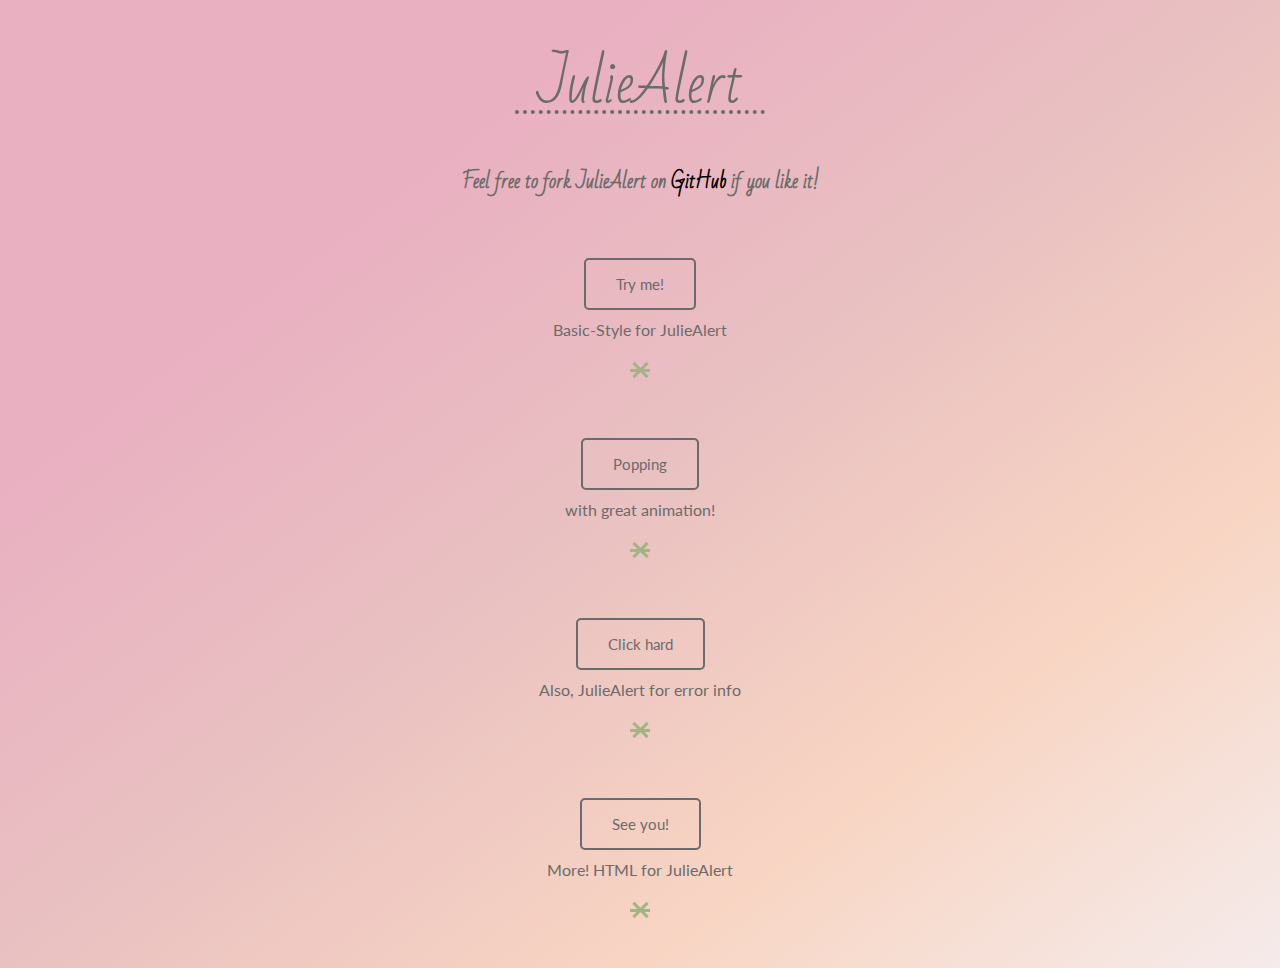
==== index.html @ c4a94a39 "add mobile-view style" ====
<!DOCTYPE html>
<html>
  <head>
    <meta name="viewport" content="width=device-width, initial-scale=1, maximum-scale=1">
    <title>JulieAlert</title>
    <link href="https://fonts.googleapis.com/css?family=Bad+Script" rel="stylesheet" type="text/css"/>
    <link href="https://fonts.googleapis.com/css?family=Raleway:400,200" rel="stylesheet" type="text/css"/>
    <link href="https://fonts.googleapis.com/css?family=Lato:400,700" rel="stylesheet" type="text/css"/>
    <link rel="stylesheet" href="julie.css">
    <script src="http://cdnjs.cloudflare.com/ajax/libs/jquery/2.1.3/jquery.min.js"></script>
  </head>

  <body>
<div class="Julie">
      <div class="Julie-title">
        <h1>JulieAlert</h1>
      </div>
      <div class="Julie-content">
        <div class="Julie-extra">
          <h3>Feel free to fork JulieAlert on <strong><a href="https://github.com/lichin-lin/Juliealert">GitHub</a></strong> if you like it!</h3>
        </div>
        <div class="Julie-btn basic">
          <button>Try me!</button><span>Basic-Style for JulieAlert</span>
          <div class="blockquote"></div>
        </div>
        <div class="Julie-btn try-pop">
          <button>Popping</button><span>with great animation!</span>
          <div class="blockquote"></div>
        </div>
        <div class="Julie-btn try-confirm">
          <button>Click hard</button><span>Also, JulieAlert for error info</span>
          <div class="blockquote"></div>
        </div>
        <div class="Julie-btn try-error">
          <button>See you!</button><span>More! HTML for JulieAlert</span>
          <div class="blockquote"></div>
        </div>
      </div>
    </div>
    <div class="Julie-board"></div>
    <div class="Julie-Alert">
      <h2>title</h2>
      <div class="Alert-content">yo! trying to alert</div>
      <div class="Alert-btn-container">
        <button class="confirm">got it</button>
        <button class="error">close</button>
      </div>
    </div>
  </body>
  </body>
  <script src="julie.js"></script>
</html>
---- julie.css ----
@import url("https://fonts.googleapis.com/css?family=Raleway");
body {
  padding: 0;
  margin: 0;
  font-family: Lato;
  background: linear-gradient(to top left, #f5ebeb 0%, #f8d5c3 25%, #e9c1c1 50%, #e9b0c1 75%);
}
button {
  font-family: Lato;
}
.Julie {
  display: -moz-flex;
  display: -webkit-flex;
  display: flex;
  flex-direction: column;
  align-items: center;
}
.Julie .Julie-title {
  margin-top: 10px;
  width: 250px;
  height: 100px;
  color: #6b6b6b;
  border-bottom: 2px dotted #6b6b6b;
  border-width: 4px;
  text-align: center;
}
.Julie .Julie-title h1 {
  font-family: Bad script;
  margin-top: 20px;
  padding-bottom: -10px;
  font-size: 55px;
  font-weight: 200;
}
.Julie .Julie-extra {
  color: #6b6b6b;
  font-family: Bad script;
}
.Julie .Julie-extra strong a{
  color: #000;
  cursor: pointer;
  transition: all 0.4s ease;
  text-decoration: none;
}
.Julie .Julie-extra strong a:hover {
  color: #fff;
  transition: all 0.4s ease;
}
.Julie .Julie-content {
  margin: 30px 0;
  width: 75%;
  height: auto;
  display: -moz-flex;
  display: -webkit-flex;
  display: flex;
  flex-direction: column;
  align-items: center;
}
.Julie .Julie-content .Julie-btn {
  display: -moz-flex;
  display: -webkit-flex;
  display: flex;
  flex-direction: column;
  align-items: center;
  margin-top: 30px;
  height: 150px;
  width: 50%;
  border-radius: 5px;
}
.Julie .Julie-content .Julie-btn span {
  font-family: Lato;
  color: #6b6b6b;
}
.Julie .Julie-content .Julie-btn button {
  margin: 10px 0;
  padding: 15px 30px 15px 30px;
  border: 2px solid #6b6b6b;
  border-radius: 5px;
  color: #6b6b6b;
  background-color: transparent;
  font-size: 15px;
  font-weight: 400;
  outline: none;
  cursor: pointer;
  transition: all 0.3s ease;
}
.Julie .Julie-content .Julie-btn button:hover {
  color: #fff;
  background-color: #6b6b6b;
  transition: all 0.25s ease;
}
.Julie .Julie-content .Julie-btn .blockquote {
  position: relative;
  width: 20px;
  height: 3px;
  background-color: #a1b585;
  margin-top: 30px;
}
.Julie .Julie-content .Julie-btn .blockquote::before,
.Julie .Julie-content .Julie-btn .blockquote::after {
  content: "";
  position: absolute;
  background-color: #a1b585;
  width: 3px;
  height: 20px;
  top: -9px;
  left: calc(50% - 1.5px);
  transform: rotate(45deg);
}
.Julie .Julie-content .Julie-btn .blockquote::after {
  transform: rotate(-45deg);
}
.Julie-board {
  overflow: hidden;
  transition: all 0.2s ease;
  display: none;
  position: fixed;
  opacity: 0;
  top: 0;
  right: 0;
  bottom: 0;
  left: 0;
  z-index: 1000;
  background-color: rgba(0,0,0,0.25);
}
.Julie-Alert {
  color: #6b6b6b;
  opacity: 0;
  display: none;
  flex-direction: column;
  align-items: center;
  position: fixed;
  width: 450px;
  min-height: 200px;
  top: 50%;
  left: calc(50% - 225px);
  background-color: #fff;
  border: 1px solid #fff;
  border-radius: 5px;
  z-index: 1000;
  transition: all 0.7s ease;
}
.Julie-Alert h2 {
  font-family: Bad script;
  margin: 20px 0 5px 0;
}
.Julie-Alert .Alert-content {
  display: block;
  margin: 0;
  padding: 20px 20px 0px 20px;
}
.Julie-Alert .Alert-btn-container {
  display: block;
  position: relative;
  margin: 0 auto;
  padding: 30px 0 10px 0;
}
.Julie-Alert .Alert-btn-container button {
  display: inline-block;
  margin: 10px 10px;
  padding: 10px 30px 10px 30px;
  border: 2px solid #6b6b6b;
  border-radius: 5px;
  color: #fff;
  font-size: 18px;
  font-weight: 400;
  outline: none;
  cursor: pointer;
  transition: all 0.25s ease;
}
.Julie-Alert .Alert-btn-container button:hover {
  transition: all 0.5s ease;
  border-color: #fff;
  color: #fff;
}
.Julie-Alert .Alert-btn-container .confirm {
  color: #91c8ff;
  border-color: #91c8ff;
  background-color: transparent;
}
.Julie-Alert .Alert-btn-container .confirm:hover {
  background-color: #91c8ff;
}
.Julie-Alert .Alert-btn-container .error {
  color: #fc9f8d;
  border-color: #fc9f8d;
  background-color: transparent;
}
.Julie-Alert .Alert-btn-container .error:hover {
  background-color: #fc9f8d;
}
.showJulieAlertBoard {
  -webkit-animation: showAlertBoard 0.3s;
  animation: showAlertBoard 0.3s;
  opacity: 0.7;
  display: block;
}
.showJulieAlert {
  -webkit-animation: showAlert 0.3s;
  animation: showAlert 0.3s;
}
.showJulieAlertPop {
  -webkit-animation: showAlertPop 0.25s;
  animation: showAlertPop 0.25s;
  animation-delay: 0.125s;
}
.hideJulieAlert {
  -webkit-animation: hideAlert 0.3s;
  animation: hideAlert 0.3s;
}
@media (max-width: 768px) {
  .Julie {
    border: none;
  }
  .Julie .Julie-title {
    width: 150px;
    height: 70px;
  }
  .Julie .Julie-title h1 {
    font-size: 30px;
  }
  .Julie .Julie-content {
    margin: 30px 0;
    width: 100%;
  }
  .Julie .Julie-content .Julie-extra {
    font-size: 0.85em;
  }
  .Julie .Julie-content .Julie-btn {
    height: 150px;
    width: 80%;
  }
  .Julie-Alert {
    min-width: 250px;
    min-height: 200px;
  }
}
@-moz-keyframes showAlertBoard {
  0% {
    display: none;
    opacity: 0;
  }
  1% {
    transform: scale(0.1);
    -webkit-transform: scale(0.1);
    display: block;
    opacity: 0;
    border-radius: 50%;
  }
  100% {
    transform: scale(1);
    -webkit-transform: scale(1);
    opacity: 0.7;
    border-radius: 1px;
  }
}
@-webkit-keyframes showAlertBoard {
  0% {
    display: none;
    opacity: 0;
  }
  1% {
    transform: scale(0.1);
    -webkit-transform: scale(0.1);
    display: block;
    opacity: 0;
    border-radius: 50%;
  }
  100% {
    transform: scale(1);
    -webkit-transform: scale(1);
    opacity: 0.7;
    border-radius: 1px;
  }
}
@-o-keyframes showAlertBoard {
  0% {
    display: none;
    opacity: 0;
  }
  1% {
    transform: scale(0.1);
    -webkit-transform: scale(0.1);
    display: block;
    opacity: 0;
    border-radius: 50%;
  }
  100% {
    transform: scale(1);
    -webkit-transform: scale(1);
    opacity: 0.7;
    border-radius: 1px;
  }
}
@keyframes showAlertBoard {
  0% {
    display: none;
    opacity: 0;
  }
  1% {
    transform: scale(0.1);
    -webkit-transform: scale(0.1);
    display: block;
    opacity: 0;
    border-radius: 50%;
  }
  100% {
    transform: scale(1);
    -webkit-transform: scale(1);
    opacity: 0.7;
    border-radius: 1px;
  }
}
@-moz-keyframes showAlert {
  0% {
    transform: scale(0.8);
    -webkit-transform: scale(0.8);
    opacity: 0.3;
  }
  70% {
    opacity: 1;
  }
  100% {
    transform: scale(1);
    -webkit-transform: scale(1);
    opacity: 1;
  }
}
@-webkit-keyframes showAlert {
  0% {
    transform: scale(0.8);
    -webkit-transform: scale(0.8);
    opacity: 0.3;
  }
  70% {
    opacity: 1;
  }
  100% {
    transform: scale(1);
    -webkit-transform: scale(1);
    opacity: 1;
  }
}
@-o-keyframes showAlert {
  0% {
    transform: scale(0.8);
    -webkit-transform: scale(0.8);
    opacity: 0.3;
  }
  70% {
    opacity: 1;
  }
  100% {
    transform: scale(1);
    -webkit-transform: scale(1);
    opacity: 1;
  }
}
@keyframes showAlert {
  0% {
    transform: scale(0.8);
    -webkit-transform: scale(0.8);
    opacity: 0.3;
  }
  70% {
    opacity: 1;
  }
  100% {
    transform: scale(1);
    -webkit-transform: scale(1);
    opacity: 1;
  }
}
@-moz-keyframes showAlertPop {
  0% {
    transform: scale(0.7);
    -webkit-transform: scale(0.7);
    opacity: 0;
  }
  1% {
    opacity: 1;
  }
  50% {
    transform: scale(1.03);
    -webkit-transform: scale(1.03);
    opacity: 1;
  }
  70% {
    transform: scale(0.9);
    -webkit-transform: scale(0.9);
    opacity: 1;
  }
  100% {
    transform: scale(1);
    -webkit-transform: scale(1);
    opacity: 1;
  }
}
@-webkit-keyframes showAlertPop {
  0% {
    transform: scale(0.7);
    -webkit-transform: scale(0.7);
    opacity: 0;
  }
  1% {
    opacity: 1;
  }
  50% {
    transform: scale(1.03);
    -webkit-transform: scale(1.03);
    opacity: 1;
  }
  70% {
    transform: scale(0.9);
    -webkit-transform: scale(0.9);
    opacity: 1;
  }
  100% {
    transform: scale(1);
    -webkit-transform: scale(1);
    opacity: 1;
  }
}
@-o-keyframes showAlertPop {
  0% {
    transform: scale(0.7);
    -webkit-transform: scale(0.7);
    opacity: 0;
  }
  1% {
    opacity: 1;
  }
  50% {
    transform: scale(1.03);
    -webkit-transform: scale(1.03);
    opacity: 1;
  }
  70% {
    transform: scale(0.9);
    -webkit-transform: scale(0.9);
    opacity: 1;
  }
  100% {
    transform: scale(1);
    -webkit-transform: scale(1);
    opacity: 1;
  }
}
@keyframes showAlertPop {
  0% {
    transform: scale(0.7);
    -webkit-transform: scale(0.7);
    opacity: 0;
  }
  1% {
    opacity: 1;
  }
  50% {
    transform: scale(1.03);
    -webkit-transform: scale(1.03);
    opacity: 1;
  }
  70% {
    transform: scale(0.9);
    -webkit-transform: scale(0.9);
    opacity: 1;
  }
  100% {
    transform: scale(1);
    -webkit-transform: scale(1);
    opacity: 1;
  }
}
@-moz-keyframes hideAlert {
  0% {
    transform: scale(1);
    -webkit-transform: scale(1);
    opacity: 1;
  }
  100% {
    transform: scale(0.4);
    -webkit-transform: scale(0.4);
    opacity: 0;
    display: none;
  }
}
@-webkit-keyframes hideAlert {
  0% {
    transform: scale(1);
    -webkit-transform: scale(1);
    opacity: 1;
  }
  100% {
    transform: scale(0.4);
    -webkit-transform: scale(0.4);
    opacity: 0;
    display: none;
  }
}
@-o-keyframes hideAlert {
  0% {
    transform: scale(1);
    -webkit-transform: scale(1);
    opacity: 1;
  }
  100% {
    transform: scale(0.4);
    -webkit-transform: scale(0.4);
    opacity: 0;
    display: none;
  }
}
@keyframes hideAlert {
  0% {
    transform: scale(1);
    -webkit-transform: scale(1);
    opacity: 1;
  }
  100% {
    transform: scale(0.4);
    -webkit-transform: scale(0.4);
    opacity: 0;
    display: none;
  }
}
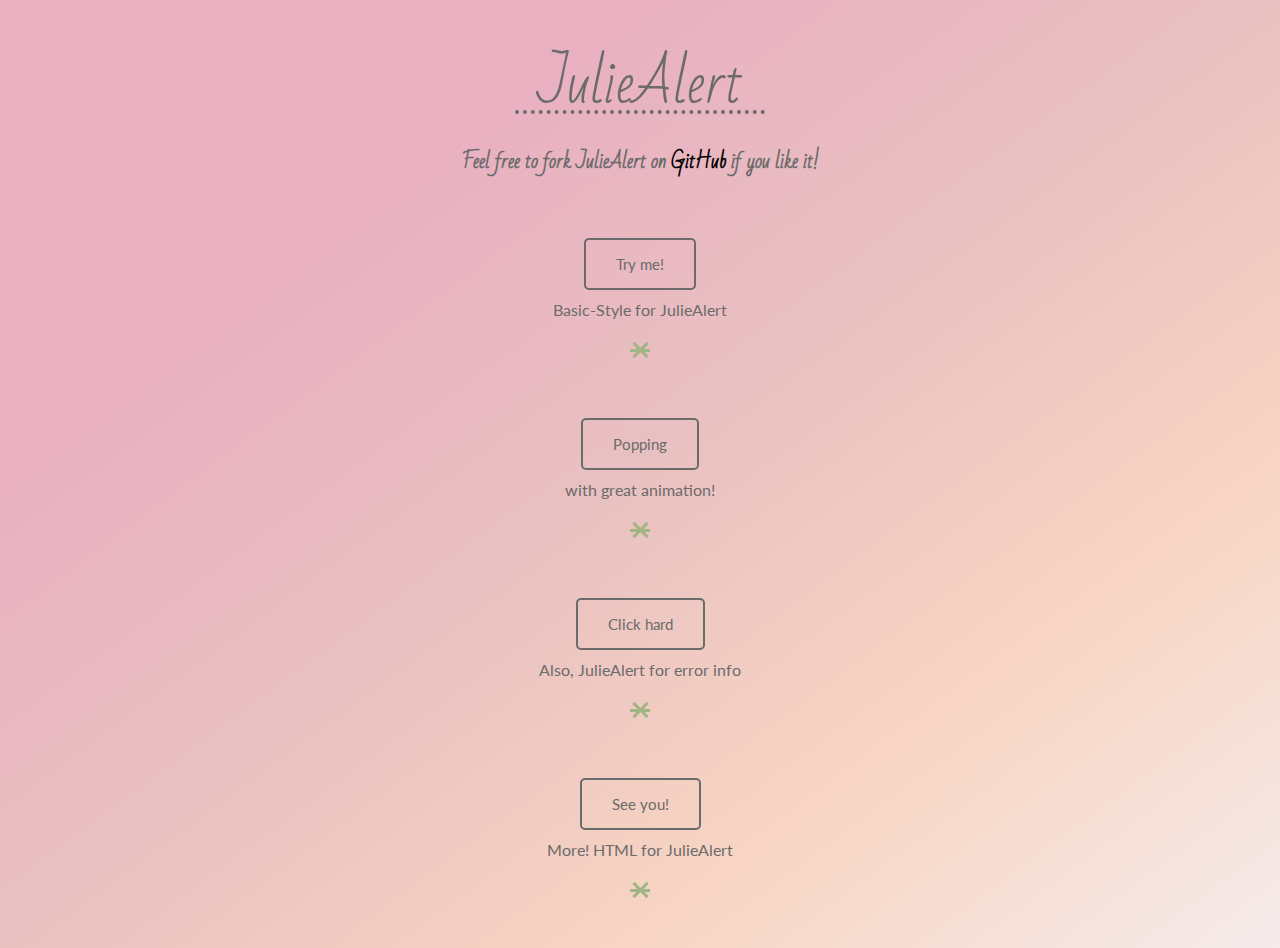
==== commit ec0f6567: "add meta to index page" ====
--- a/index.html
+++ b/index.html
@@ -1,6 +1,7 @@
 <!DOCTYPE html>
 <html>
   <head>
+    <meta name="description" content="better alert style." />
     <meta name="viewport" content="width=device-width, initial-scale=1, maximum-scale=1">
     <title>JulieAlert</title>
     <link href="https://fonts.googleapis.com/css?family=Bad+Script" rel="stylesheet" type="text/css"/>
--- a/julie.css
+++ b/julie.css
@@ -34,6 +34,9 @@
 .Julie .Julie-extra {
   color: #6b6b6b;
   font-family: Bad script;
+  margin-top:-20px;
+  padding-left: 20px;
+  padding-right: 20px;
 }
 .Julie .Julie-extra strong a{
   color: #000;
@@ -521,4 +524,4 @@
     opacity: 0;
     display: none;
   }
-}
+}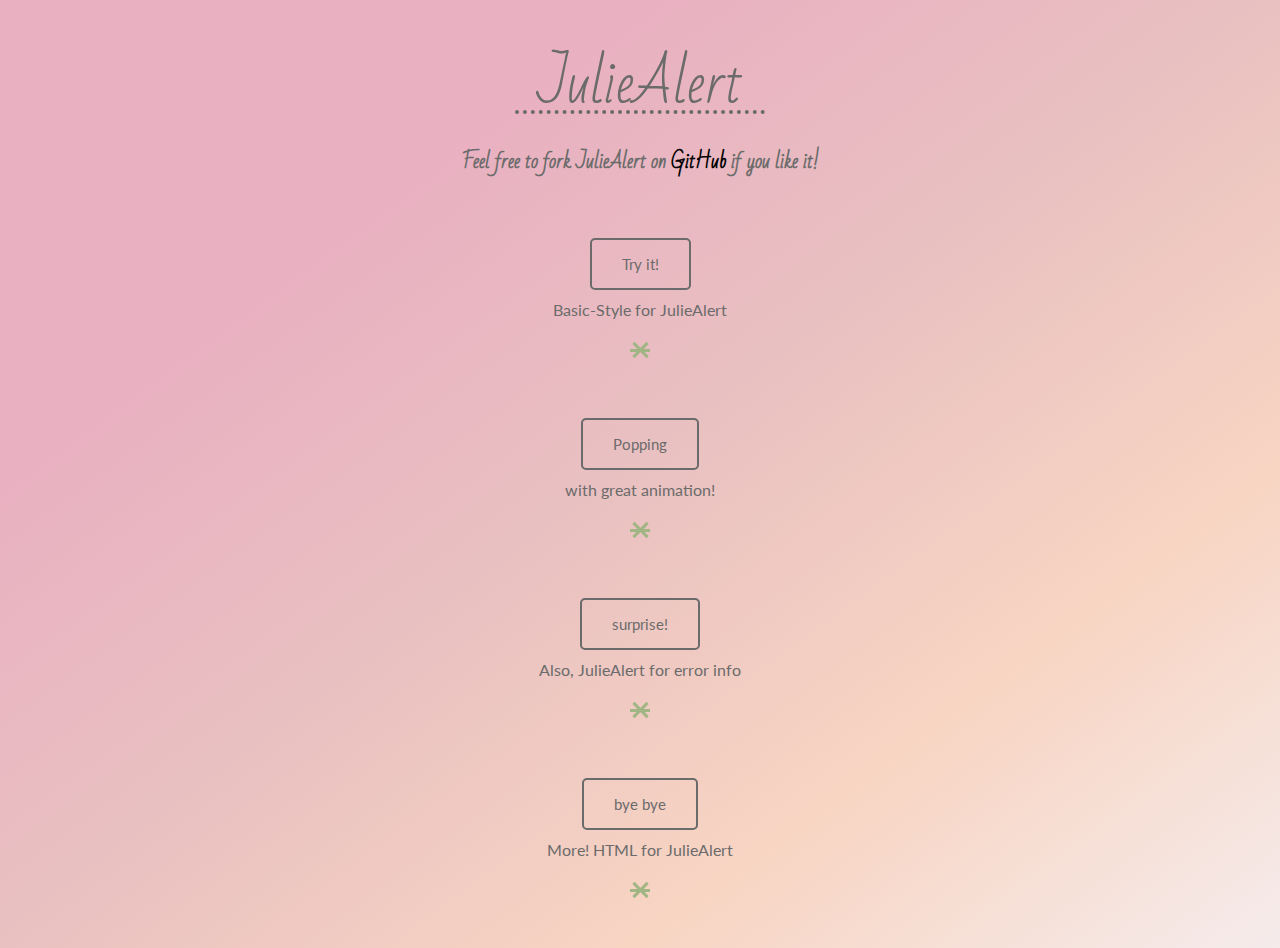
==== commit 7ddc2608: "add button url function" ====
--- a/index.html
+++ b/index.html
@@ -1,14 +1,31 @@
 <!DOCTYPE html>
-<html>
+<html prefix='og: http://ogp.me/ns#'>
   <head>
     <meta name="description" content="better alert style." />
     <meta name="viewport" content="width=device-width, initial-scale=1, maximum-scale=1">
+    <meta property="og:title" content="JulieAlert"></meta>
+    <meta property="og:type" content="website"></meta>
+    <meta property="og:url" content="http://lichin.me/Juliealert/"></meta>
+    <meta property="og:image" content="http://lichin.me/Juliealert/image.png"></meta>
+    <meta property="og:description" content="customize your alert with beautiful css style"></meta>
     <title>JulieAlert</title>
+
     <link href="https://fonts.googleapis.com/css?family=Bad+Script" rel="stylesheet" type="text/css"/>
     <link href="https://fonts.googleapis.com/css?family=Raleway:400,200" rel="stylesheet" type="text/css"/>
     <link href="https://fonts.googleapis.com/css?family=Lato:400,700" rel="stylesheet" type="text/css"/>
     <link rel="stylesheet" href="julie.css">
+    
     <script src="http://cdnjs.cloudflare.com/ajax/libs/jquery/2.1.3/jquery.min.js"></script>
+    <script>
+      (function(i,s,o,g,r,a,m){i['GoogleAnalyticsObject']=r;i[r]=i[r]||function(){
+      (i[r].q=i[r].q||[]).push(arguments)},i[r].l=1*new Date();a=s.createElement(o),
+      m=s.getElementsByTagName(o)[0];a.async=1;a.src=g;m.parentNode.insertBefore(a,m)
+      })(window,document,'script','//www.google-analytics.com/analytics.js','ga');
+
+      ga('create', 'UA-74093364-2', 'auto');
+      ga('send', 'pageview');
+
+    </script>
   </head>
 
   <body>
@@ -21,7 +38,7 @@
           <h3>Feel free to fork JulieAlert on <strong><a href="https://github.com/lichin-lin/Juliealert">GitHub</a></strong> if you like it!</h3>
         </div>
         <div class="Julie-btn basic">
-          <button>Try me!</button><span>Basic-Style for JulieAlert</span>
+          <button>Try it!</button><span>Basic-Style for JulieAlert</span>
           <div class="blockquote"></div>
         </div>
         <div class="Julie-btn try-pop">
@@ -29,11 +46,11 @@
           <div class="blockquote"></div>
         </div>
         <div class="Julie-btn try-confirm">
-          <button>Click hard</button><span>Also, JulieAlert for error info</span>
+          <button>surprise!</button><span>Also, JulieAlert for error info</span>
           <div class="blockquote"></div>
         </div>
         <div class="Julie-btn try-error">
-          <button>See you!</button><span>More! HTML for JulieAlert</span>
+          <button>bye bye</button><span>More! HTML for JulieAlert</span>
           <div class="blockquote"></div>
         </div>
       </div>
--- a/julie.css
+++ b/julie.css
@@ -4,6 +4,9 @@
   margin: 0;
   font-family: Lato;
   background: linear-gradient(to top left, #f5ebeb 0%, #f8d5c3 25%, #e9c1c1 50%, #e9b0c1 75%);
+}
+body.stop-scroll {
+  overflow: hidden;
 }
 button {
   font-family: Lato;
@@ -170,16 +173,25 @@
   cursor: pointer;
   transition: all 0.25s ease;
 }
+.Julie-Alert .Alert-btn-container button a {
+  text-decoration: none;
+}
 .Julie-Alert .Alert-btn-container button:hover {
   transition: all 0.5s ease;
   border-color: #fff;
   color: #fff;
 }
+.Julie-Alert .Alert-btn-container button:hover > a {
+  color: #fff;
+}
 .Julie-Alert .Alert-btn-container .confirm {
   color: #91c8ff;
   border-color: #91c8ff;
   background-color: transparent;
 }
+.Julie-Alert .Alert-btn-container .confirm a {
+  color: #91c8ff;
+}
 .Julie-Alert .Alert-btn-container .confirm:hover {
   background-color: #91c8ff;
 }
@@ -187,6 +199,9 @@
   color: #fc9f8d;
   border-color: #fc9f8d;
   background-color: transparent;
+}
+.Julie-Alert .Alert-btn-container .error a {
+  color: #fc9f8d;
 }
 .Julie-Alert .Alert-btn-container .error:hover {
   background-color: #fc9f8d;
